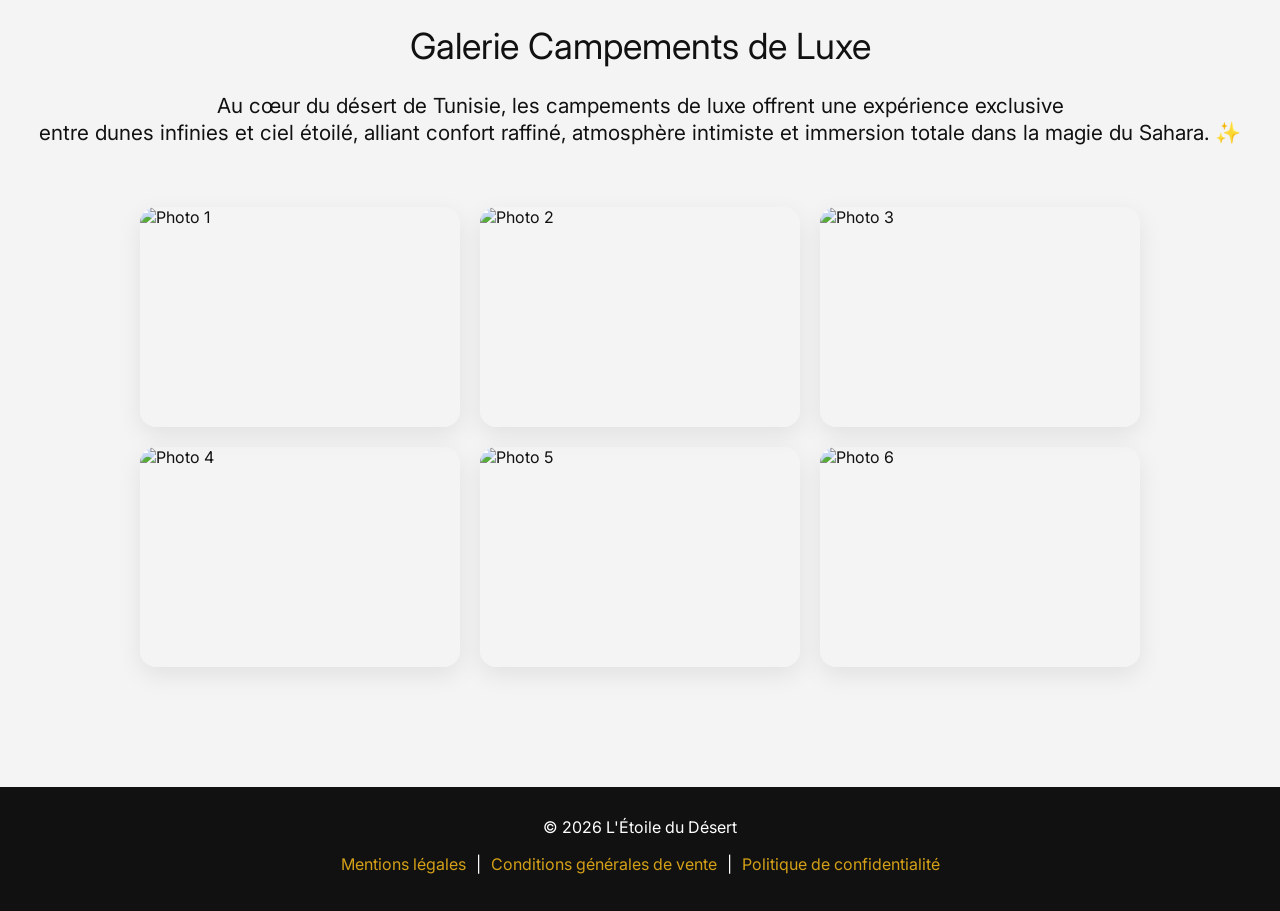
==== galeriecampement.html @ 66c45ff1 "Add files via upload" ====
<!DOCTYPE html>
<html lang="fr">
<head>
<meta charset="UTF-8">
<meta name="viewport" content="width=device-width, initial-scale=1.0">
<title>Galerie de Découverte</title>
<link href="https://fonts.googleapis.com/css2?family=Inter:wght@300;400;500&display=swap" rel="stylesheet">
<link rel="stylesheet" href="style.css">
<style>
body {
  margin: 0;
  font-family: 'Inter', sans-serif;
  background: #f4f4f4;
  color: #111;
}

/* TITRE */
header {
  text-align: center;
  padding: 60px 20px 40px 20px;
}

 h1 {
  font-size: 36px;
  font-weight: 400;
  text-align: center;
}

/* GALERIE */
.gallery {
  width: 90%;
  margin: 0 auto 80px auto;
  display: grid;
  grid-template-columns: repeat(3, 1fr);
  gap: 20px;
}

.gallery img {
  width: 100%;
  height: 220px;
  object-fit: cover;
  border-radius: 16px;
  box-shadow: 0 8px 25px rgba(0,0,0,0.08);
  transition: transform 0.4s ease, box-shadow 0.4s ease;
}

.gallery img:hover {
  transform: scale(1.05);
  box-shadow: 0 15px 40px rgba(0,0,0,0.15);
}

/* RESPONSIVE */
@media (max-width: 768px) {
  .gallery img {
    height: 180px;
  }
}

@media (max-width: 480px) {
  .gallery img {
    height: 140px;
  }
}
</style>
</head>
<body>


  <h1>Galerie Campements de Luxe</h1>
  <p>Au cœur du désert de Tunisie, les campements de luxe offrent une expérience exclusive<br>
     entre dunes infinies et ciel étoilé, alliant confort raffiné, atmosphère intimiste et 
     immersion totale dans la magie du Sahara. ✨
</p>


<section class="gallery">
  <img src="campementluxe/IMG-20260114-WA0015.jpg" alt="Photo 1">
  <img src="campementluxe/IMG-20260222-WA0034.jpg" alt="Photo 2">
  <img src="campementluxe/IMG-20260222-WA0035.jpg" alt="Photo 3">
  <img src="campementluxe/IMG-20260222-WA0036.jpg" alt="Photo 4">
  <img src="campementluxe/IMG-20260222-WA0038.jpg" alt="Photo 5">
  <img src="campementluxe/IMG-20260222-WA0039.jpg" alt="Photo 6">
 
</section>
<footer>
    <p>© 2026 L'Étoile du Désert</p>
  
    <p> <a href="mentionslegales.pdf">Mentions légales</a> | 
  <a href="Conditions générales L'étoile du Désert.pdf">Conditions générales de vente</a> |
  <a href="Politique de confidentialite (RGPD).pdf"> Politique de confidentialité </a></p>

</footer>
</body>
</html>
---- style.css ----
body {
    margin: 0;
    padding: 0;
    margin: 0;
    font-family: Arial, sans-serif;
    color: #333;
}

header {
    display: flex;
    justify-content: space-between;
    align-items: center;
    padding: 15px 40px;
    background: #111;
    color: white;
    position: fixed;
    top: 0;
    left: 0;
    width: 95%;
    z-index: 9999; /* <- Ajouté pour que la navbar soit toujours au-dessus */
}


header .logo img {
    height: 50px;   /* ajuste la hauteur du logo selon tes besoins */
    width: auto;    /* conserve les proportions */
    display: block; /* évite un petit décalage vertical */
}
nav a {
    color: white;
    margin-left: 20px;
    text-decoration: none;}



.hero {
    background: url('images/hero.jpg') center/cover no-repeat;
    height: 90vh;
    display: flex;
    justify-content: center;
    align-items: center;
    text-align: center;
    color: white;
    background-image: url(photodesert.jpg);
    max-width: 5000vh;
   
}

.hero-content {
    background: rgba(0,0,0,0.5);
    padding: 40px;
    border-radius: 10px;
}

h2 {
    text-align: center;
    margin-top: 60px;
}

section {
    padding: 40px 20px;
    max-width: 1000px;
    margin: auto;
}

.btn {
    display: inline-block;
    padding: 10px 20px;
    background: #d4a017;
    color: white;
    text-decoration: none;
    margin: 10px 5px 0 0;
    border-radius: 5px;
}

.btn.secondary {
    background: #555;
}

.circuit-card {
    border: 1px solid #ddd;
    padding: 20px;
    margin: 30px 0;
    border-radius: 10px;
    align-items: center;
   
    

}

.circuit-card img {
    width: 50%;
    height: 70vh;
    border-radius: 10px;
}

.info-vol {
    font-weight: bold;
    color: #a00;
}

.gallery {
    display: flex;
    gap: 10px;
}

.gallery img {
    width: 33%;
    border-radius: 10px;
}

blockquote {
    background: #f4f4f4;
    padding: 20px;
    border-left: 5px solid #d4a017;
    margin: 20px 0;
}

form {
    display: flex;
    flex-direction: column;
}

form input, form select, form textarea {
    padding: 10px;
    margin: 10px 0;
}

button {
    border: none;
    cursor: pointer;
   
}


footer {
    background: #111;
    color: white;
    text-align: center;
    padding: 20px;
    
}


footer p {

    font-size: 16px; /* ajuste la taille comme tu veux */
}
footer a {
    color: #d4a017;
    margin: 0 10px;
    text-decoration: none;
}

  p {

 display: flex;
    justify-content: center;  /* centre horizontal */
    align-items: center;      /* centre vertical */
    text-align: center;
    font-size: 1.3rem;
    line-height: 1.3;      /* espace entre lignes */
    margin-top: 10px;
}

.circuits {
    align-items: center;
    display: flex

}

h3{
    text-align: center;
}

.circuit-card a {
align-items: center;
display: flex;
flex-direction: row;
text-align: center;
height: 30px;
width: 150px;
padding: 20px 10px;


}



.galerie {
    display: grid;
    grid-template-columns: repeat(4, 1fr);
    gap: 15px;
    max-width: 900px;
    margin: 40px auto;
    
    height: auto;
}

.galerie img {
    width: 100%;
    height: 250px;
    object-fit: cover;
    border-radius: 10px;
    transition: transform 0.3s ease, box-shadow 0.3s ease;
}

/* Petit effet au survol */
.galerie img:hover {
    transform: scale(1.05);
    box-shadow: 0 8px 20px rgba(0,0,0,0.2);
}

.btn .circuit-card{
    text-align: center;
    
    
}


.circuit-card{
    
    display: flex;
    flex-direction: column;
    align-items: center; /* centre image + texte + bouton */
    text-align: center;  /* centre le texte */

}

.circuits{
     display: block;
    margin: 0 auto;
}


.circuit-card img {
    width: 100%;
    height: 200px;      /* hauteur fixe pour le recadrage */
    object-fit: cover;  /* recadre sans déformer */
}

.infos ul{
    text-align: center;
}

body {
  margin: 0;
  font-family: 'Inter', sans-serif;
  background: #f2f2f2;
}

/* CONTAINER */
.cards-container {
  width: 90%;
  margin: 80px auto;
  display: grid;
  grid-template-columns: repeat(auto-fit, minmax(320px, 1fr));
  gap: 50px;
}

/* CARD */
.travel-card {
  background: white;
  border-radius: 22px;
  overflow: hidden;
  box-shadow: 0 15px 40px rgba(0,0,0,0.06);
  transition: 0.4s ease;
  display: flex;
  flex-direction: column;
  position: relative; /* <- Ajouté pour z-index et contexte */
    z-index: 1;         /* <- optionnel, assure que la card reste derrière la navbar */
}

.travel-card:hover {
  transform: translateY(-10px);
  box-shadow: 0 25px 60px rgba(0,0,0,0.12);
}

/* IMAGE */
.travel-card img {
  width: 100%;
  height: 380px;
  object-fit: cover;
  transition: 0.6s ease;
}

.travel-card:hover img {
  transform: scale(1.05);
}

/* CONTENT */
.card-content {
  padding: 25px;
}

.card-content h3 {
  margin: 0 0 10px;
  font-size: 22px;
  font-weight: 500;
}

.card-content p {
  font-size: 14px;
  color: #666;
  margin-bottom: 20px;
}

/* BUTTONS */
.card-buttons {
  display: flex;
  gap: 10px;
}

.btn-main {
  flex: 1;
  background: #111;
  color: white;
  border: none;
  padding: 10px;
  border-radius: 8px;
  cursor: pointer;
  transition: 0.3s;
}

.btn-main:hover {
  background: #333;
}

.btn-outline {
  flex: 1;
  background: transparent;
  border: 1px solid #111;
  padding: 10px;
  border-radius: 8px;
  cursor: pointer;
  transition: 0.3s;
}

.btn-outline:hover {
  background: #111;
  color: white;
}

/* RESPONSIVE */
@media (max-width: 768px) {
  .travel-card img {
    height: 300px;
  }
}







/* ----------------------------
   NAVBAR MODERNE
---------------------------- */

/* Espacement et ombre pour un look pro */
header {
    background: rgba(17,17,17,0.95); /* légèrement transparent */
    box-shadow: 0 2px 8px rgba(0,0,0,0.3); /* ombre subtile */
    transition: background 0.3s ease, padding 0.3s ease;
}

/* Logo déjà présent - on ajoute juste un petit margin si besoin */
header .logo img {
    height: 50px;
    width: auto;
    display: block;
}

/* NAV LINKS améliorés */
nav {
    display: flex;
    gap: 25px; /* espace entre les liens */
    align-items: center;
}

/* Style des liens */
nav a {
    color: white;
    text-decoration: none;
    font-weight: 500;
    padding: 8px 12px;
    border-radius: 6px;
    transition: all 0.3s ease;
}

/* Effet hover sympa */
nav a:hover {
    background: #d4a017;
    color: #111;
    transform: scale(1.05);
}

/* RESPONSIVE pour petit écran */
@media (max-width: 768px) {
    header {
        flex-direction: column;
        padding: 10px 20px;
    }
    nav {
        flex-direction: column;
        gap: 15px;
        margin-top: 10px;
    }
    nav a {
        padding: 10px 15px;
        font-size: 16px;
    }
}




#bonjour::before {
    content: "";
    display: block;
    height: 80px;
    margin-top: -80px;
    visibility: hidden;
}
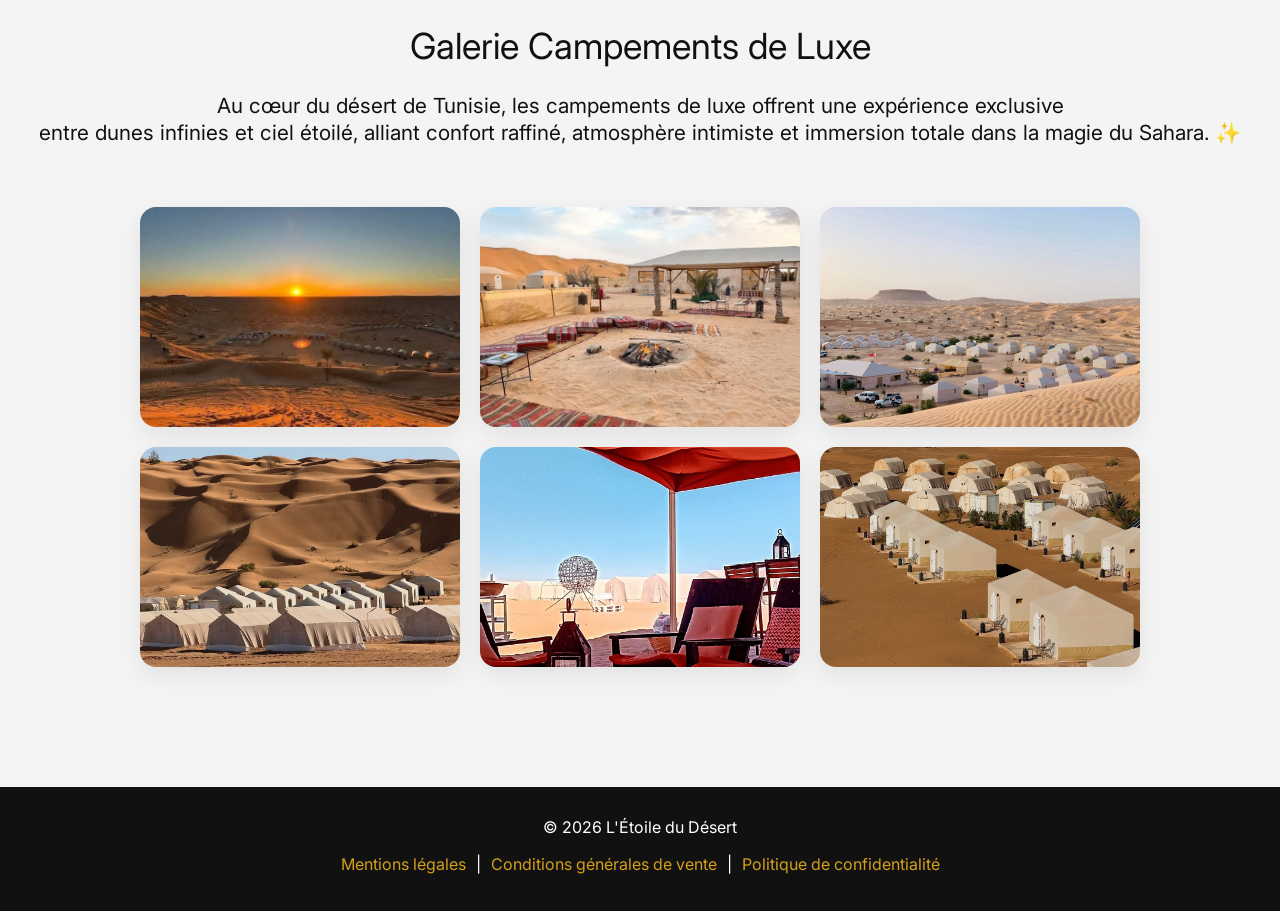
==== commit 13f0dea4: "Add files via upload maj" ====
--- a/galeriecampement.html
+++ b/galeriecampement.html
@@ -74,12 +74,12 @@
 
 
 <section class="gallery">
-  <img src="campementluxe/IMG-20260114-WA0015.jpg" alt="Photo 1">
-  <img src="campementluxe/IMG-20260222-WA0034.jpg" alt="Photo 2">
-  <img src="campementluxe/IMG-20260222-WA0035.jpg" alt="Photo 3">
-  <img src="campementluxe/IMG-20260222-WA0036.jpg" alt="Photo 4">
-  <img src="campementluxe/IMG-20260222-WA0038.jpg" alt="Photo 5">
-  <img src="campementluxe/IMG-20260222-WA0039.jpg" alt="Photo 6">
+  <img src="camp1.jpg" alt="Photo 1">
+  <img src="camp2.jpg" alt="Photo 2">
+  <img src="camp3.jpg" alt="Photo 3">
+  <img src="camp4.jpg" alt="Photo 4">
+  <img src="camp5.jpg" alt="Photo 5">
+  <img src="camp6.jpg" alt="Photo 6">
  
 </section>
 <footer>
